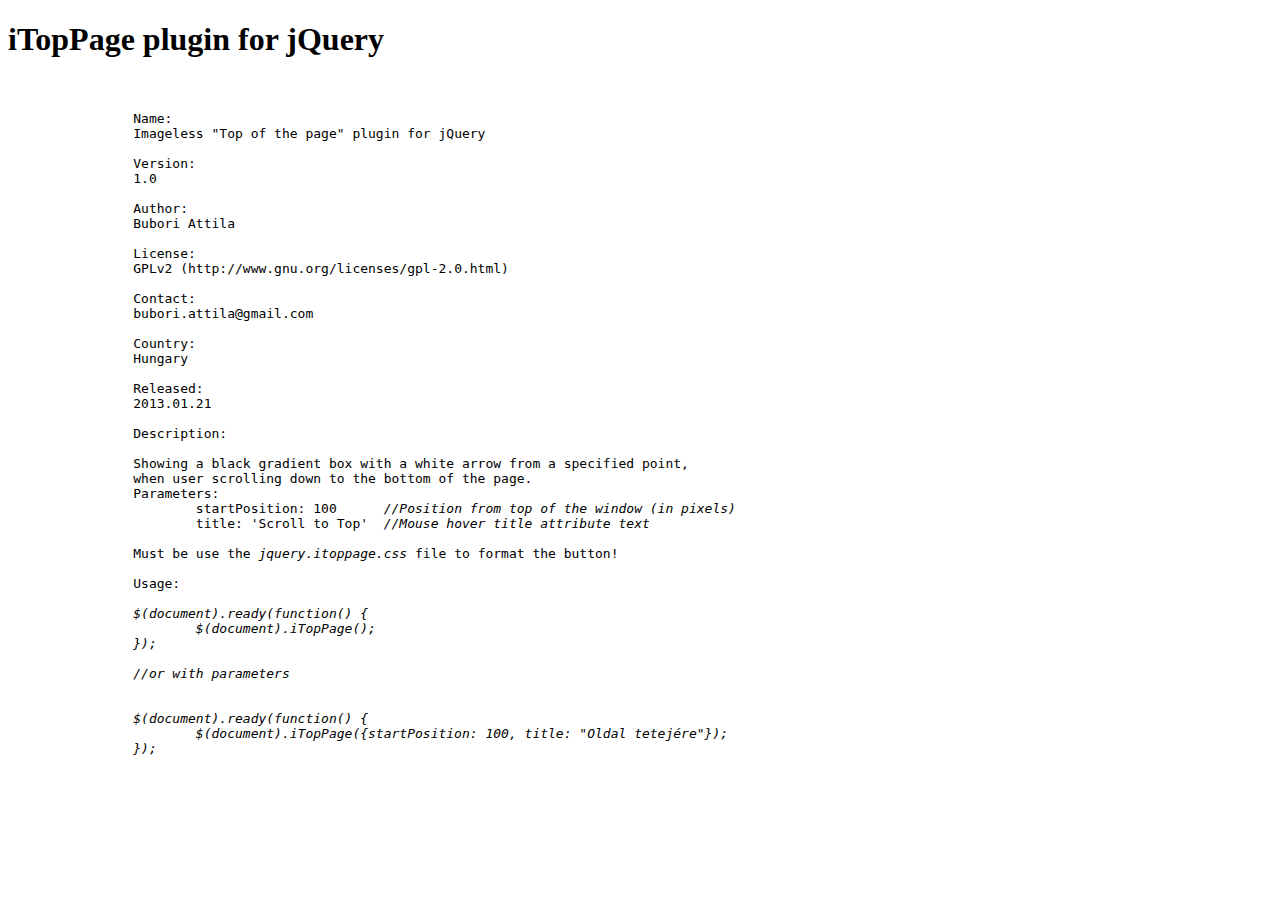
==== index.html @ bbb87283 "iTopPage plugin for jQuery v1.0" ====
<!DOCTYPE HTML PUBLIC "-//W3C//DTD HTML 4.01 Transitional//EN"
"http://www.w3.org/TR/html4/loose.dtd">
<html xmlns="http://www.w3.org/1999/xhtml">
    <head>
        <meta http-equiv="Content-Type" content="text/html; charset=utf-8" />
        <title>iTopPage plugin for jQuery</title>
        <link rel="stylesheet" href="jquery.itoppage.css" type="text/css"/>
        <script type="text/javascript" src="jquery.js"></script>
        <script type="text/javascript" src="jquery.itoppage.js"></script>
        <script type="text/javascript">
        	$(document).ready(function() {
        		$(document).iTopPage();
        	});
        </script>
    </head>
    <body>
        <h1>iTopPage plugin for jQuery </h1>
        <br />
        <pre>
 		Name:			
 		Imageless "Top of the page" plugin for jQuery
 		
 		Version:		
 		1.0
 		
 		Author:
 		Bubori Attila
 		
 		License:
 		GPLv2 (http://www.gnu.org/licenses/gpl-2.0.html)
 		
 		Contact:
 		bubori.attila@gmail.com
 		
 		Country:
 		Hungary
 		
 		Released:
 		2013.01.21
 		
 		Description:
 		
 		Showing a black gradient box with a white arrow from a specified point,
  		when user scrolling down to the bottom of the page.
  		Parameters:
  			startPosition: 100  	<i>//Position from top of the window (in pixels)</i>
  			title: 'Scroll to Top'	<i>//Mouse hover title attribute text</i>
 
		Must be use the <i>jquery.itoppage.css</i> file to format the button!
  
 		Usage:
 		
 		<i>$(document).ready(function() {
  			$(document).iTopPage();
  		});</i>
  		
 		<i>//or with parameters</i>
 		
 		<i>
  		$(document).ready(function() {
  			$(document).iTopPage({startPosition: 100, title: "Oldal tetejére"});
  		});
  		</i>
        </pre>	
    </body>
</html>
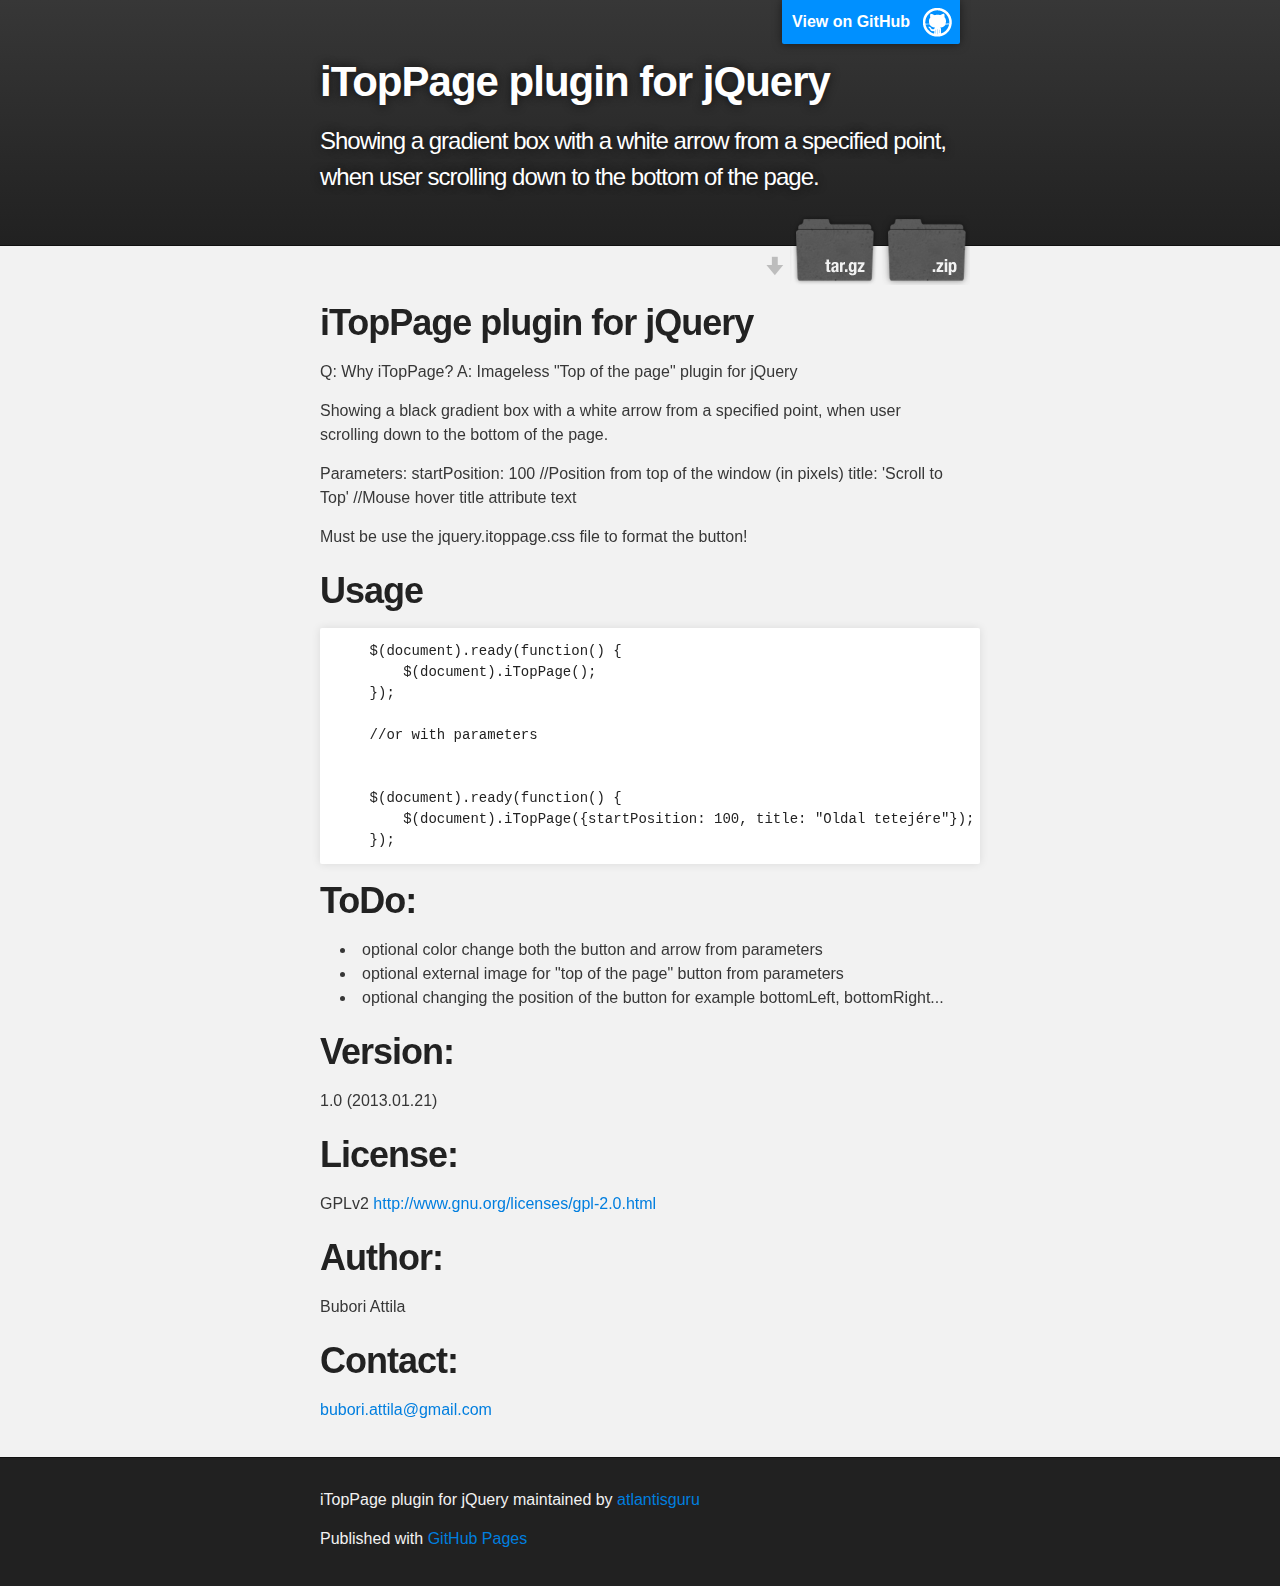
==== commit 8e45267f: "Create gh-pages branch via GitHub" ====
--- a/index.html
+++ b/index.html
@@ -1,66 +1,98 @@
-<!DOCTYPE HTML PUBLIC "-//W3C//DTD HTML 4.01 Transitional//EN"
-"http://www.w3.org/TR/html4/loose.dtd">
-<html xmlns="http://www.w3.org/1999/xhtml">
-    <head>
-        <meta http-equiv="Content-Type" content="text/html; charset=utf-8" />
-        <title>iTopPage plugin for jQuery</title>
-        <link rel="stylesheet" href="jquery.itoppage.css" type="text/css"/>
-        <script type="text/javascript" src="jquery.js"></script>
-        <script type="text/javascript" src="jquery.itoppage.js"></script>
-        <script type="text/javascript">
-        	$(document).ready(function() {
-        		$(document).iTopPage();
-        	});
-        </script>
-    </head>
-    <body>
-        <h1>iTopPage plugin for jQuery </h1>
-        <br />
-        <pre>
- 		Name:			
- 		Imageless "Top of the page" plugin for jQuery
- 		
- 		Version:		
- 		1.0
- 		
- 		Author:
- 		Bubori Attila
- 		
- 		License:
- 		GPLv2 (http://www.gnu.org/licenses/gpl-2.0.html)
- 		
- 		Contact:
- 		bubori.attila@gmail.com
- 		
- 		Country:
- 		Hungary
- 		
- 		Released:
- 		2013.01.21
- 		
- 		Description:
- 		
- 		Showing a black gradient box with a white arrow from a specified point,
-  		when user scrolling down to the bottom of the page.
-  		Parameters:
-  			startPosition: 100  	<i>//Position from top of the window (in pixels)</i>
-  			title: 'Scroll to Top'	<i>//Mouse hover title attribute text</i>
- 
-		Must be use the <i>jquery.itoppage.css</i> file to format the button!
-  
- 		Usage:
- 		
- 		<i>$(document).ready(function() {
-  			$(document).iTopPage();
-  		});</i>
-  		
- 		<i>//or with parameters</i>
- 		
- 		<i>
-  		$(document).ready(function() {
-  			$(document).iTopPage({startPosition: 100, title: "Oldal tetejére"});
-  		});
-  		</i>
-        </pre>	
-    </body>
+<!DOCTYPE html>
+<html>
+
+  <head>
+    <meta charset='utf-8' />
+    <meta http-equiv="X-UA-Compatible" content="chrome=1" />
+    <meta name="description" content="iTopPage plugin for jQuery : Showing a gradient box with a white arrow from a specified point, when user scrolling down to the bottom of the page." />
+
+    <link rel="stylesheet" type="text/css" media="screen" href="stylesheets/stylesheet.css">
+
+    <title>iTopPage plugin for jQuery</title>
+  </head>
+
+  <body>
+
+    <!-- HEADER -->
+    <div id="header_wrap" class="outer">
+        <header class="inner">
+          <a id="forkme_banner" href="https://github.com/atlantisguru/iTopPage">View on GitHub</a>
+
+          <h1 id="project_title">iTopPage plugin for jQuery</h1>
+          <h2 id="project_tagline">Showing a gradient box with a white arrow from a specified point, when user scrolling down to the bottom of the page.</h2>
+
+            <section id="downloads">
+              <a class="zip_download_link" href="https://github.com/atlantisguru/iTopPage/zipball/master">Download this project as a .zip file</a>
+              <a class="tar_download_link" href="https://github.com/atlantisguru/iTopPage/tarball/master">Download this project as a tar.gz file</a>
+            </section>
+        </header>
+    </div>
+
+    <!-- MAIN CONTENT -->
+    <div id="main_content_wrap" class="outer">
+      <section id="main_content" class="inner">
+        <h1>iTopPage plugin for jQuery</h1>
+
+<p>Q: Why iTopPage?
+A: Imageless "Top of the page" plugin for jQuery</p>
+
+<p>Showing a black gradient box with a white arrow from a specified point,
+when user scrolling down to the bottom of the page.</p>
+
+<p>Parameters:
+    startPosition: 100      <i>//Position from top of the window (in pixels)</i>
+    title: 'Scroll to Top'  <i>//Mouse hover title attribute text</i></p>
+
+<p>Must be use the jquery.itoppage.css file to format the button!</p>
+
+<h1>Usage</h1>
+
+<pre><code>    $(document).ready(function() {
+        $(document).iTopPage();
+    });
+
+    //or with parameters
+
+
+    $(document).ready(function() {
+        $(document).iTopPage({startPosition: 100, title: "Oldal tetejére"});
+    });
+</code></pre>
+
+<h1>ToDo:</h1>
+
+<ul>
+<li>optional color change both the button and arrow from parameters</li>
+<li>optional external image for "top of the page" button from parameters</li>
+<li>optional changing the position of the button for example bottomLeft, bottomRight...</li>
+</ul><h1>Version:</h1>
+
+<p>1.0 (2013.01.21)</p>
+
+<h1>License:</h1>
+
+<p>GPLv2
+<a href="http://www.gnu.org/licenses/gpl-2.0.html">http://www.gnu.org/licenses/gpl-2.0.html</a></p>
+
+<h1>Author:</h1>
+
+<p>Bubori Attila</p>
+
+<h1>Contact:</h1>
+
+<p><a href="mailto:bubori.attila@gmail.com">bubori.attila@gmail.com</a></p>
+      </section>
+    </div>
+
+    <!-- FOOTER  -->
+    <div id="footer_wrap" class="outer">
+      <footer class="inner">
+        <p class="copyright">iTopPage plugin for jQuery maintained by <a href="https://github.com/atlantisguru">atlantisguru</a></p>
+        <p>Published with <a href="http://pages.github.com">GitHub Pages</a></p>
+      </footer>
+    </div>
+
+    
+
+  </body>
 </html>
--- a/stylesheets/stylesheet.css
+++ b/stylesheets/stylesheet.css
@@ -0,0 +1,431 @@
+/*******************************************************************************
+Slate Theme for GitHub Pages
+by Jason Costello, @jsncostello
+*******************************************************************************/
+
+@import url(pygment_trac.css);
+
+/*******************************************************************************
+MeyerWeb Reset
+*******************************************************************************/
+
+html, body, div, span, applet, object, iframe,
+h1, h2, h3, h4, h5, h6, p, blockquote, pre,
+a, abbr, acronym, address, big, cite, code,
+del, dfn, em, img, ins, kbd, q, s, samp,
+small, strike, strong, sub, sup, tt, var,
+b, u, i, center,
+dl, dt, dd, ol, ul, li,
+fieldset, form, label, legend,
+table, caption, tbody, tfoot, thead, tr, th, td,
+article, aside, canvas, details, embed,
+figure, figcaption, footer, header, hgroup,
+menu, nav, output, ruby, section, summary,
+time, mark, audio, video {
+  margin: 0;
+  padding: 0;
+  border: 0;
+  font: inherit;
+  vertical-align: baseline;
+}
+
+/* HTML5 display-role reset for older browsers */
+article, aside, details, figcaption, figure,
+footer, header, hgroup, menu, nav, section {
+  display: block;
+}
+
+ol, ul {
+  list-style: none;
+}
+
+blockquote, q {
+}
+
+table {
+  border-collapse: collapse;
+  border-spacing: 0;
+}
+
+a:focus {
+  outline: none;
+}
+
+/*******************************************************************************
+Theme Styles
+*******************************************************************************/
+
+body {
+  box-sizing: border-box;
+  color:#373737;
+  background: #212121;
+  font-size: 16px;
+  font-family: 'Myriad Pro', Calibri, Helvetica, Arial, sans-serif;
+  line-height: 1.5;
+  -webkit-font-smoothing: antialiased;
+}
+
+h1, h2, h3, h4, h5, h6 {
+  margin: 10px 0;
+  font-weight: 700;
+  color:#222222;
+  font-family: 'Lucida Grande', 'Calibri', Helvetica, Arial, sans-serif;
+  letter-spacing: -1px;
+}
+
+h1 {
+  font-size: 36px;
+  font-weight: 700;
+}
+
+h2 {
+  padding-bottom: 10px;
+  font-size: 32px;
+  background: url('../images/bg_hr.png') repeat-x bottom;
+}
+
+h3 {
+  font-size: 24px;
+}
+
+h4 {
+  font-size: 21px;
+}
+
+h5 {
+  font-size: 18px;
+}
+
+h6 {
+  font-size: 16px;
+}
+
+p {
+  margin: 10px 0 15px 0;
+}
+
+footer p {
+  color: #f2f2f2;
+}
+
+a {
+  text-decoration: none;
+  color: #007edf;
+  text-shadow: none;
+
+  transition: color 0.5s ease;
+  transition: text-shadow 0.5s ease;
+  -webkit-transition: color 0.5s ease;
+  -webkit-transition: text-shadow 0.5s ease;
+  -moz-transition: color 0.5s ease;
+  -moz-transition: text-shadow 0.5s ease;
+  -o-transition: color 0.5s ease;
+  -o-transition: text-shadow 0.5s ease;
+  -ms-transition: color 0.5s ease;
+  -ms-transition: text-shadow 0.5s ease;
+}
+
+#main_content a:hover {
+  color: #0069ba;
+  text-shadow: #0090ff 0px 0px 2px;
+}
+
+footer a:hover {
+  color: #43adff;
+  text-shadow: #0090ff 0px 0px 2px;
+}
+
+em {
+  font-style: italic;
+}
+
+strong {
+  font-weight: bold;
+}
+
+img {
+  position: relative;
+  margin: 0 auto;
+  max-width: 739px;
+  padding: 5px;
+  margin: 10px 0 10px 0;
+  border: 1px solid #ebebeb;
+
+  box-shadow: 0 0 5px #ebebeb;
+  -webkit-box-shadow: 0 0 5px #ebebeb;
+  -moz-box-shadow: 0 0 5px #ebebeb;
+  -o-box-shadow: 0 0 5px #ebebeb;
+  -ms-box-shadow: 0 0 5px #ebebeb;
+}
+
+pre, code {
+  width: 100%;
+  color: #222;
+  background-color: #fff;
+
+  font-family: Monaco, "Bitstream Vera Sans Mono", "Lucida Console", Terminal, monospace;
+  font-size: 14px;
+
+  border-radius: 2px;
+  -moz-border-radius: 2px;
+  -webkit-border-radius: 2px;
+
+
+
+}
+
+pre {
+  width: 100%;
+  padding: 10px;
+  box-shadow: 0 0 10px rgba(0,0,0,.1);
+  overflow: auto;
+}
+
+code {
+  padding: 3px;
+  margin: 0 3px;
+  box-shadow: 0 0 10px rgba(0,0,0,.1);
+}
+
+pre code {
+  display: block;
+  box-shadow: none;
+}
+
+blockquote {
+  color: #666;
+  margin-bottom: 20px;
+  padding: 0 0 0 20px;
+  border-left: 3px solid #bbb;
+}
+
+ul, ol, dl {
+  margin-bottom: 15px
+}
+
+ul li {
+  list-style: inside;
+  padding-left: 20px;
+}
+
+ol li {
+  list-style: decimal inside;
+  padding-left: 20px;
+}
+
+dl dt {
+  font-weight: bold;
+}
+
+dl dd {
+  padding-left: 20px;
+  font-style: italic;
+}
+
+dl p {
+  padding-left: 20px;
+  font-style: italic;
+}
+
+hr {
+  height: 1px;
+  margin-bottom: 5px;
+  border: none;
+  background: url('../images/bg_hr.png') repeat-x center;
+}
+
+table {
+  border: 1px solid #373737;
+  margin-bottom: 20px;
+  text-align: left;
+ }
+
+th {
+  font-family: 'Lucida Grande', 'Helvetica Neue', Helvetica, Arial, sans-serif;
+  padding: 10px;
+  background: #373737;
+  color: #fff;
+ }
+
+td {
+  padding: 10px;
+  border: 1px solid #373737;
+ }
+
+form {
+  background: #f2f2f2;
+  padding: 20px;
+}
+
+img {
+  width: 100%;
+  max-width: 100%;
+}
+
+/*******************************************************************************
+Full-Width Styles
+*******************************************************************************/
+
+.outer {
+  width: 100%;
+}
+
+.inner {
+  position: relative;
+  max-width: 640px;
+  padding: 20px 10px;
+  margin: 0 auto;
+}
+
+#forkme_banner {
+  display: block;
+  position: absolute;
+  top:0;
+  right: 10px;
+  z-index: 10;
+  padding: 10px 50px 10px 10px;
+  color: #fff;
+  background: url('../images/blacktocat.png') #0090ff no-repeat 95% 50%;
+  font-weight: 700;
+  box-shadow: 0 0 10px rgba(0,0,0,.5);
+  border-bottom-left-radius: 2px;
+  border-bottom-right-radius: 2px;
+}
+
+#header_wrap {
+  background: #212121;
+  background: -moz-linear-gradient(top, #373737, #212121);
+  background: -webkit-linear-gradient(top, #373737, #212121);
+  background: -ms-linear-gradient(top, #373737, #212121);
+  background: -o-linear-gradient(top, #373737, #212121);
+  background: linear-gradient(top, #373737, #212121);
+}
+
+#header_wrap .inner {
+  padding: 50px 10px 30px 10px;
+}
+
+#project_title {
+  margin: 0;
+  color: #fff;
+  font-size: 42px;
+  font-weight: 700;
+  text-shadow: #111 0px 0px 10px;
+}
+
+#project_tagline {
+  color: #fff;
+  font-size: 24px;
+  font-weight: 300;
+  background: none;
+  text-shadow: #111 0px 0px 10px;
+}
+
+#downloads {
+  position: absolute;
+  width: 210px;
+  z-index: 10;
+  bottom: -40px;
+  right: 0;
+  height: 70px;
+  background: url('../images/icon_download.png') no-repeat 0% 90%;
+}
+
+.zip_download_link {
+  display: block;
+  float: right;
+  width: 90px;
+  height:70px;
+  text-indent: -5000px;
+  overflow: hidden;
+  background: url(../images/sprite_download.png) no-repeat bottom left;
+}
+
+.tar_download_link {
+  display: block;
+  float: right;
+  width: 90px;
+  height:70px;
+  text-indent: -5000px;
+  overflow: hidden;
+  background: url(../images/sprite_download.png) no-repeat bottom right;
+  margin-left: 10px;
+}
+
+.zip_download_link:hover {
+  background: url(../images/sprite_download.png) no-repeat top left;
+}
+
+.tar_download_link:hover {
+  background: url(../images/sprite_download.png) no-repeat top right;
+}
+
+#main_content_wrap {
+  background: #f2f2f2;
+  border-top: 1px solid #111;
+  border-bottom: 1px solid #111;
+}
+
+#main_content {
+  padding-top: 40px;
+}
+
+#footer_wrap {
+  background: #212121;
+}
+
+
+
+/*******************************************************************************
+Small Device Styles
+*******************************************************************************/
+
+@media screen and (max-width: 480px) {
+  body {
+    font-size:14px;
+  }
+
+  #downloads {
+    display: none;
+  }
+
+  .inner {
+    min-width: 320px;
+    max-width: 480px;
+  }
+
+  #project_title {
+  font-size: 32px;
+  }
+
+  h1 {
+    font-size: 28px;
+  }
+
+  h2 {
+    font-size: 24px;
+  }
+
+  h3 {
+    font-size: 21px;
+  }
+
+  h4 {
+    font-size: 18px;
+  }
+
+  h5 {
+    font-size: 14px;
+  }
+
+  h6 {
+    font-size: 12px;
+  }
+
+  code, pre {
+    min-width: 320px;
+    max-width: 480px;
+    font-size: 11px;
+  }
+
+}
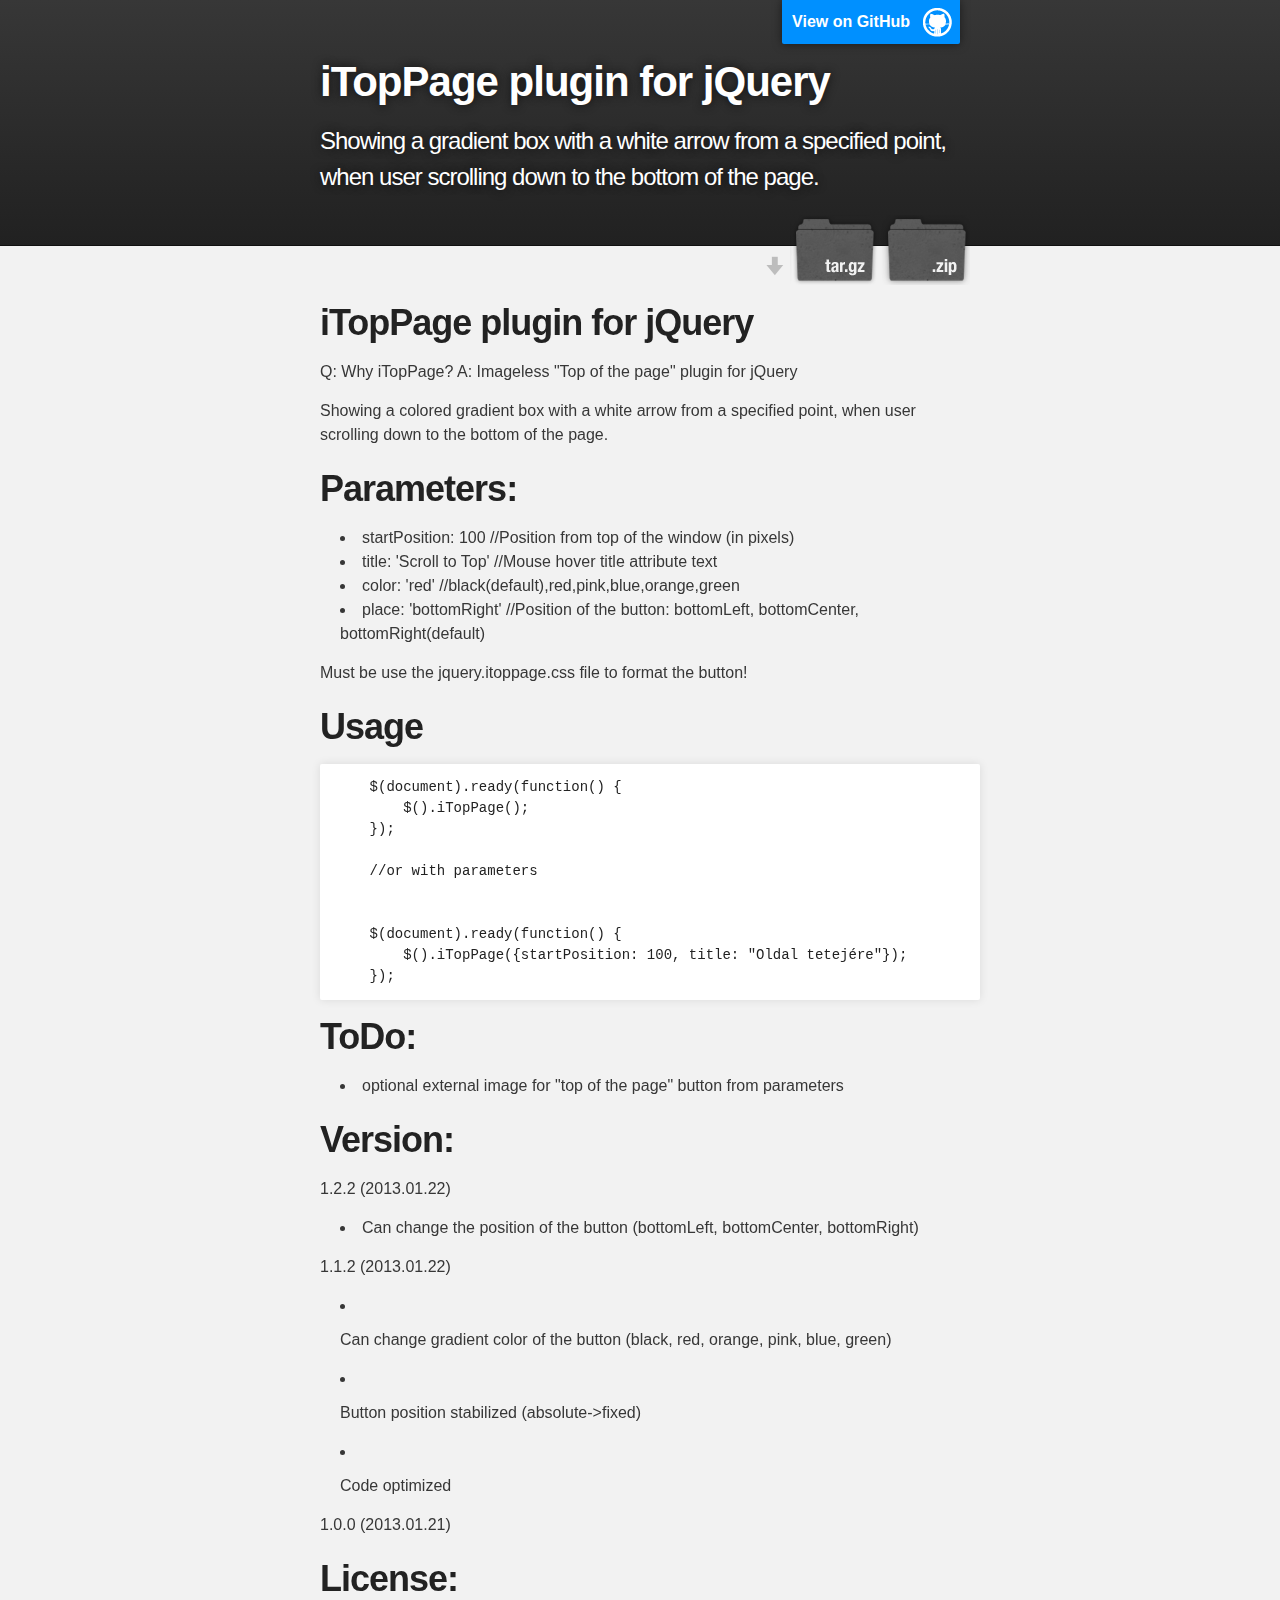
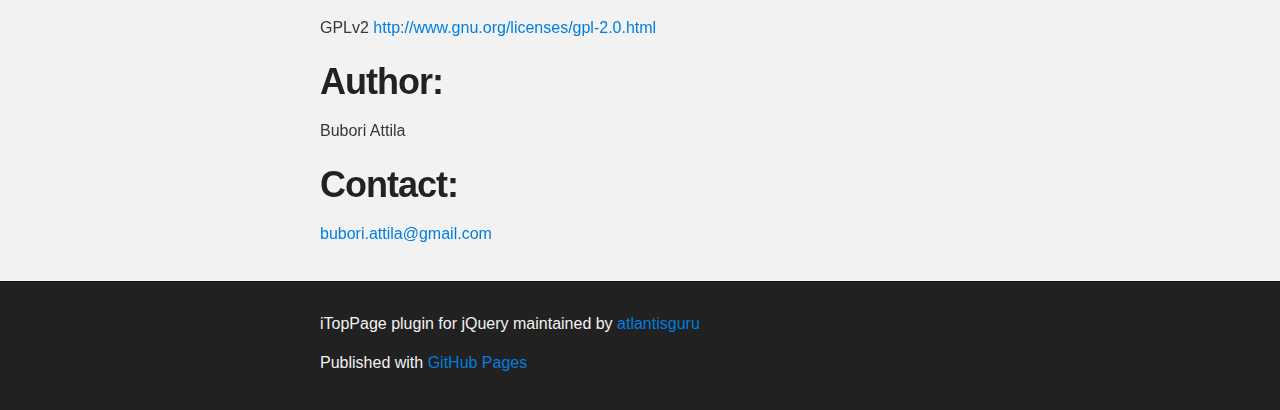
==== commit 6fe01c19: "Create gh-pages branch via GitHub" ====
--- a/index.html
+++ b/index.html
@@ -36,38 +36,49 @@
 <p>Q: Why iTopPage?
 A: Imageless "Top of the page" plugin for jQuery</p>
 
-<p>Showing a black gradient box with a white arrow from a specified point,
+<p>Showing a colored gradient box with a white arrow from a specified point,
 when user scrolling down to the bottom of the page.</p>
 
-<p>Parameters:
-    startPosition: 100      <i>//Position from top of the window (in pixels)</i>
-    title: 'Scroll to Top'  <i>//Mouse hover title attribute text</i></p>
+<h1>Parameters:</h1>
 
-<p>Must be use the jquery.itoppage.css file to format the button!</p>
+<ul>
+<li>startPosition: 100        //Position from top of the window (in pixels)</li>
+<li>title: 'Scroll to Top'    //Mouse hover title attribute text</li>
+<li>color: 'red'              //black(default),red,pink,blue,orange,green</li>
+<li>place: 'bottomRight'      //Position of the button: bottomLeft, bottomCenter, bottomRight(default)</li>
+</ul><p>Must be use the jquery.itoppage.css file to format the button!</p>
 
 <h1>Usage</h1>
 
 <pre><code>    $(document).ready(function() {
-        $(document).iTopPage();
+        $().iTopPage();
     });
 
     //or with parameters
 
 
     $(document).ready(function() {
-        $(document).iTopPage({startPosition: 100, title: "Oldal tetejére"});
+        $().iTopPage({startPosition: 100, title: "Oldal tetejére"});
     });
 </code></pre>
 
 <h1>ToDo:</h1>
 
 <ul>
-<li>optional color change both the button and arrow from parameters</li>
 <li>optional external image for "top of the page" button from parameters</li>
-<li>optional changing the position of the button for example bottomLeft, bottomRight...</li>
 </ul><h1>Version:</h1>
 
-<p>1.0 (2013.01.21)</p>
+<p>1.2.2 (2013.01.22)</p>
+
+<ul>
+<li>Can change the position of the button (bottomLeft, bottomCenter, bottomRight)</li>
+</ul><p>1.1.2 (2013.01.22)</p>
+
+<ul>
+<li><p>Can change gradient color of the button (black, red, orange, pink, blue, green)</p></li>
+<li><p>Button position stabilized (absolute-&gt;fixed)</p></li>
+<li><p>Code optimized</p></li>
+</ul><p>1.0.0 (2013.01.21)</p>
 
 <h1>License:</h1>
 
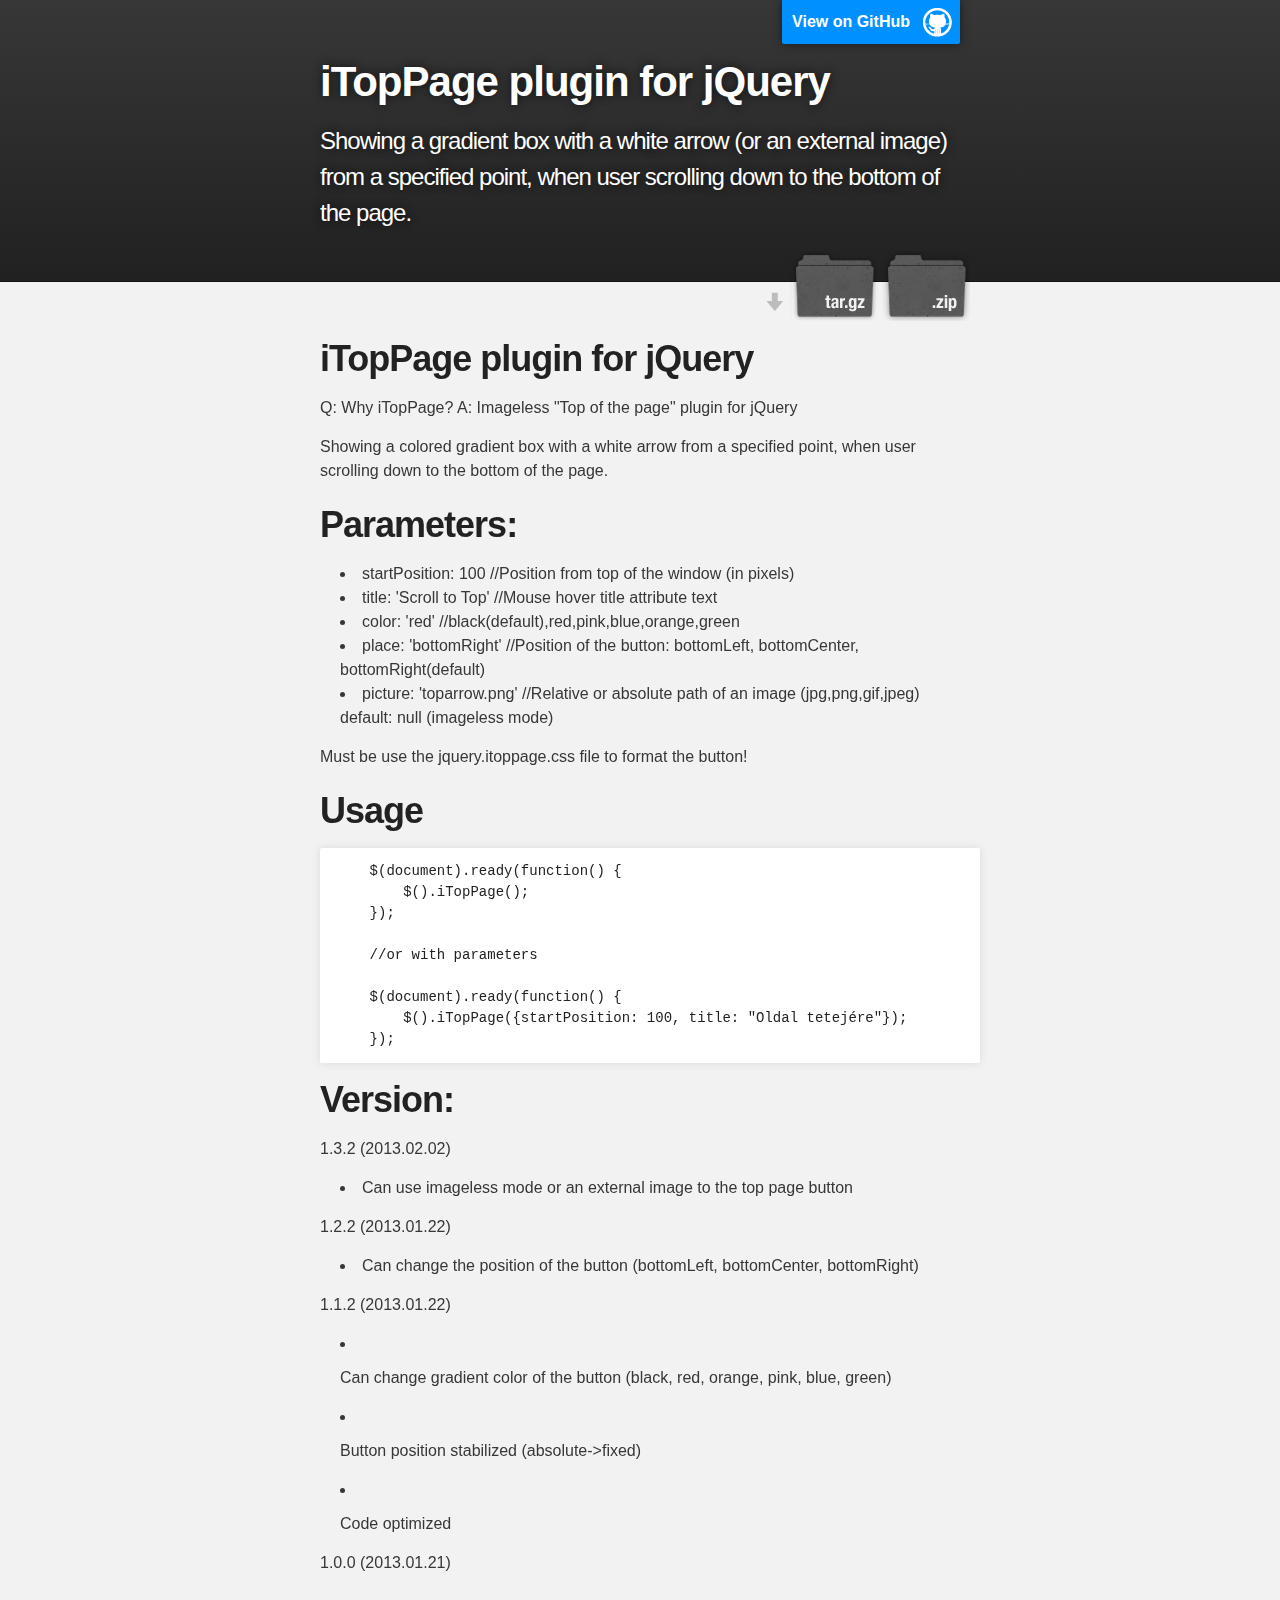
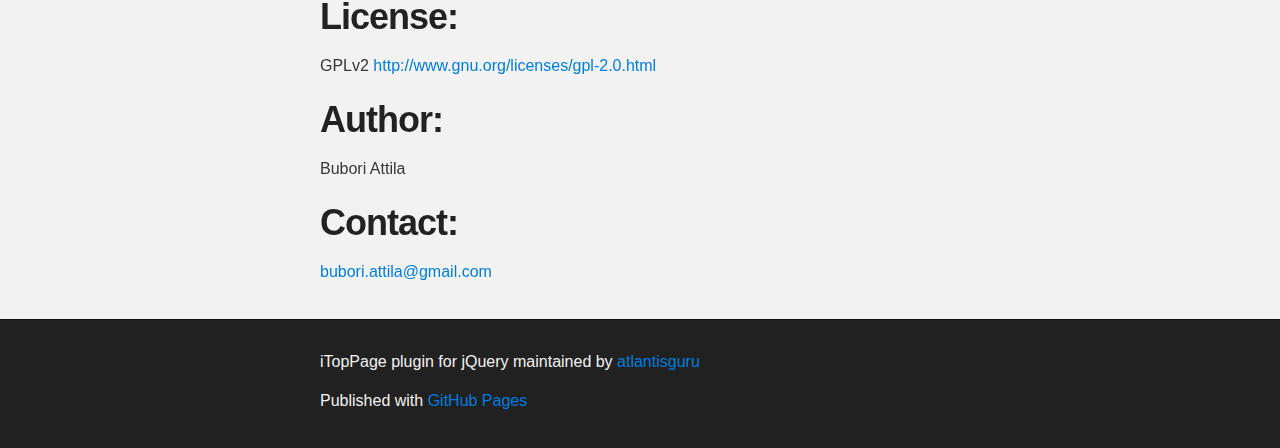
==== commit 5516d23f: "Create gh-pages branch via GitHub" ====
--- a/index.html
+++ b/index.html
@@ -4,7 +4,7 @@
   <head>
     <meta charset='utf-8' />
     <meta http-equiv="X-UA-Compatible" content="chrome=1" />
-    <meta name="description" content="iTopPage plugin for jQuery : Showing a gradient box with a white arrow from a specified point, when user scrolling down to the bottom of the page." />
+    <meta name="description" content="iTopPage plugin for jQuery : Showing a gradient box with a white arrow (or an external image) from a specified point, when user scrolling down to the bottom of the page." />
 
     <link rel="stylesheet" type="text/css" media="screen" href="stylesheets/stylesheet.css">
 
@@ -19,7 +19,7 @@
           <a id="forkme_banner" href="https://github.com/atlantisguru/iTopPage">View on GitHub</a>
 
           <h1 id="project_title">iTopPage plugin for jQuery</h1>
-          <h2 id="project_tagline">Showing a gradient box with a white arrow from a specified point, when user scrolling down to the bottom of the page.</h2>
+          <h2 id="project_tagline">Showing a gradient box with a white arrow (or an external image) from a specified point, when user scrolling down to the bottom of the page.</h2>
 
             <section id="downloads">
               <a class="zip_download_link" href="https://github.com/atlantisguru/iTopPage/zipball/master">Download this project as a .zip file</a>
@@ -46,6 +46,7 @@
 <li>title: 'Scroll to Top'    //Mouse hover title attribute text</li>
 <li>color: 'red'              //black(default),red,pink,blue,orange,green</li>
 <li>place: 'bottomRight'      //Position of the button: bottomLeft, bottomCenter, bottomRight(default)</li>
+<li>picture: 'toparrow.png'   //Relative or absolute path of an image (jpg,png,gif,jpeg) default: null (imageless mode)</li>
 </ul><p>Must be use the jquery.itoppage.css file to format the button!</p>
 
 <h1>Usage</h1>
@@ -56,19 +57,18 @@
 
     //or with parameters
 
-
     $(document).ready(function() {
         $().iTopPage({startPosition: 100, title: "Oldal tetejére"});
     });
 </code></pre>
 
-<h1>ToDo:</h1>
+<h1>Version:</h1>
+
+<p>1.3.2 (2013.02.02)</p>
 
 <ul>
-<li>optional external image for "top of the page" button from parameters</li>
-</ul><h1>Version:</h1>
-
-<p>1.2.2 (2013.01.22)</p>
+<li>Can use imageless mode or an external image to the top page button</li>
+</ul><p>1.2.2 (2013.01.22)</p>
 
 <ul>
 <li>Can change the position of the button (bottomLeft, bottomCenter, bottomRight)</li>
